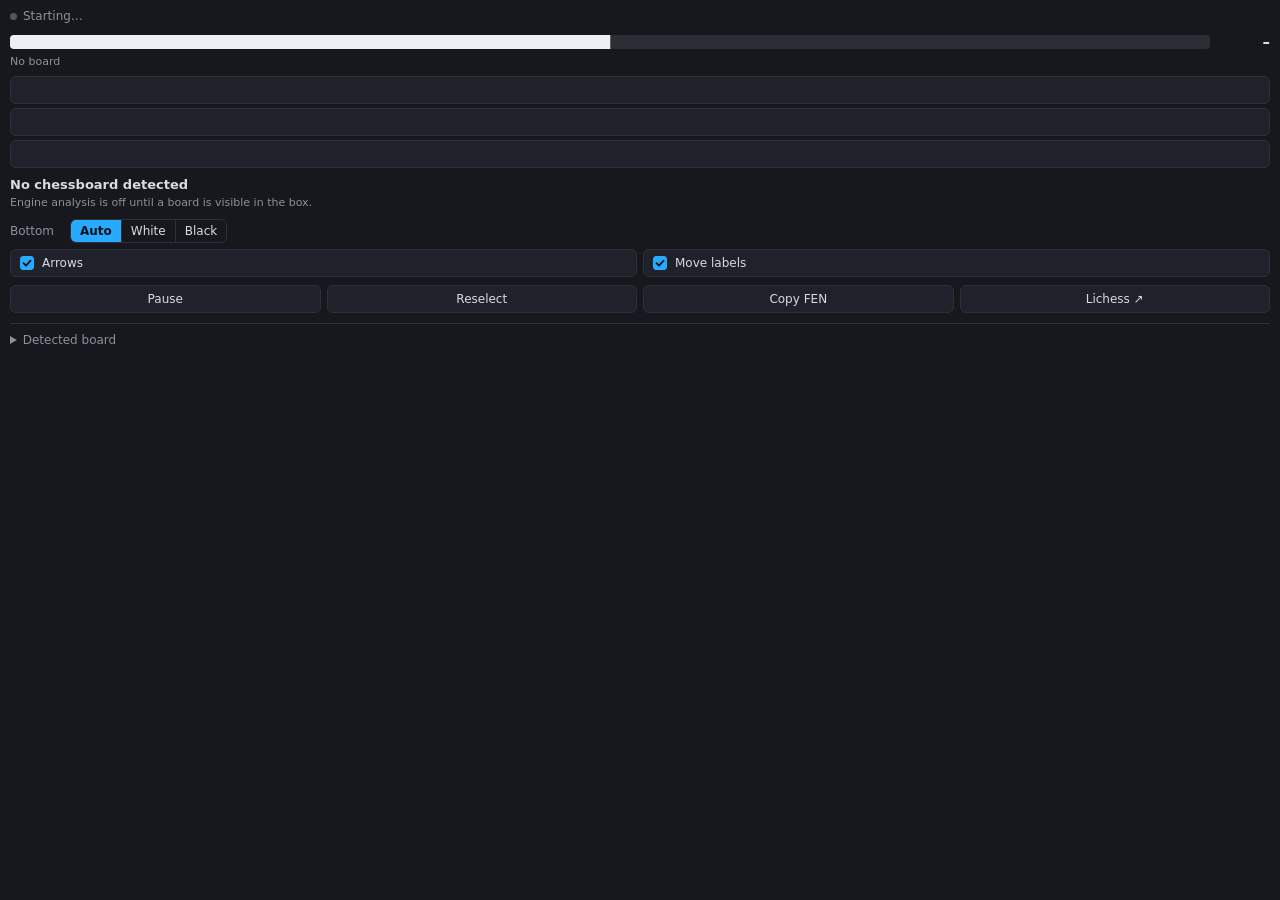
==== extension/panel.html @ 8dba6543 "Live Chess Analysis: Chrome extension for live engine analysis of chess videos Square classifier (ON" ====
<!doctype html>
<html>
<head>
<meta charset="utf-8">
<title>Live Chess Analysis</title>
<link rel="stylesheet" href="panel.css">
</head>
<body>
  <div id="status"><span class="dot"></span><span id="statusText">Starting…</span></div>

  <div id="evalRow">
    <div id="evalBar"><div id="evalFill"></div><div id="evalMid"></div></div>
    <div id="evalNum">–</div>
  </div>
  <div id="depth">&nbsp;</div>
  <ol id="lines"></ol>

  <div id="msg" hidden></div>

  <div id="state"><div class="tmrow"><b id="toMove"></b><span id="moveLabel" hidden></span></div><span id="history"></span></div>

  <div class="row">
    <span class="lbl">Bottom</span>
    <div class="seg" id="orientSeg"><button data-v="auto" class="on">Auto</button><button data-v="white">White</button><button data-v="black">Black</button></div>
  </div>

  <div class="row toggles">
    <label class="tog"><input type="checkbox" id="arrows" checked><span>Arrows</span></label>
    <label class="tog"><input type="checkbox" id="labels" checked><span>Move labels</span></label>
  </div>

  <div class="actions">
    <button id="pause">Pause</button>
    <button id="reselect" title="Draw the board box again">Reselect</button>
    <button id="copy" title="Copy the position as FEN">Copy FEN</button>
    <button id="lichess" title="Open this position on Lichess">Lichess ↗</button>
  </div>

  <details id="boardBox">
    <summary>Detected board</summary>
    <div class="row">
      <span class="lbl">Max rate</span>
      <input type="range" id="rate" min="1" max="30" step="1" value="5">
      <span id="rateVal" class="hint">5 Hz</span>
    </div>
    <div id="perfRow" class="hint"><span id="perf"></span></div>
    <div id="mini"></div>
    <code id="fen"></code>
    <div id="scanInfo"></div>
  </details>

<script type="module" src="panel.js"></script>
</body>
</html>
---- extension/panel.css ----
:root{--bg:#16181d;--bg2:#1f222a;--line:#2c3038;--fg:#d8dbe2;--dim:#8a919e;--acc:#28aaff;--warn:#f0a93b}
*{box-sizing:border-box}
html,body{margin:0;background:var(--bg);color:var(--fg);font:12px/1.35 system-ui,-apple-system,"Segoe UI",sans-serif}
body{padding:8px 10px 10px}
button{font:inherit;color:var(--fg);background:var(--bg2);border:1px solid var(--line);border-radius:6px;padding:4px 8px;cursor:pointer}
button:hover{border-color:#454b57}
#status{display:flex;align-items:center;gap:6px;color:var(--dim);margin-bottom:8px;white-space:nowrap;min-width:0}
#statusText{flex:1;min-width:0;overflow:hidden;text-overflow:ellipsis}
#status .dot{width:7px;height:7px;border-radius:50%;background:#555}
#status.live .dot{background:#3ecf6e;box-shadow:0 0 6px #3ecf6e}
#status.warn .dot{background:var(--warn)}
#perfRow{margin:-2px 0 6px 60px;font-variant-numeric:tabular-nums;min-height:15px}

#evalRow{display:flex;align-items:center;gap:8px}
#evalBar{position:relative;flex:1;height:14px;border-radius:4px;background:#2b2e35;overflow:hidden}
#evalFill{position:absolute;inset:0 auto 0 0;width:50%;background:#eceff4;transition:width .35s ease}
#evalMid{position:absolute;left:50%;top:0;bottom:0;width:1px;background:rgba(127,127,127,.6)}
#evalNum{min-width:52px;text-align:right;font-weight:700;font-size:15px;font-variant-numeric:tabular-nums}
#depth{color:var(--dim);font-size:11px;margin:3px 0 6px}

#lines{list-style:none;margin:0 0 8px;padding:0;display:grid;gap:4px}
#lines li{min-width:0;overflow:hidden;display:flex;gap:8px;align-items:baseline;background:var(--bg2);border:1px solid var(--line);border-radius:6px;padding:5px 7px;min-height:28px}
#lines .sc{flex:none;min-width:46px;font-weight:700;font-variant-numeric:tabular-nums}
#lines .sc.w{color:#fff}#lines .sc.b{color:#9aa3b2}
#lines .pv{flex:1;min-width:0;white-space:nowrap;overflow:hidden;text-overflow:ellipsis;color:#c7ccd6}
#lines .pv b{color:#fff;font-weight:600}
#lines .n{color:var(--dim)}

#msg{background:rgba(240,169,59,.12);border:1px solid rgba(240,169,59,.35);color:#f5c77e;border-radius:6px;padding:6px 8px;margin-bottom:8px}

.row{display:flex;align-items:center;gap:8px;margin:6px 0}
.lbl{width:52px;flex:none;color:var(--dim)}
.seg{display:flex;border:1px solid var(--line);border-radius:6px;overflow:hidden}
.seg button{border:0;border-radius:0;background:transparent;padding:3px 9px}
.seg button+button{border-left:1px solid var(--line)}
.seg button.on{background:var(--acc);color:#04121d;font-weight:600}
.hint{color:var(--dim);font-size:11px}

details{margin:10px 0 0;border-top:1px solid var(--line);padding-top:8px}
details[open] summary{margin-bottom:6px}
summary{cursor:pointer;color:var(--dim)}
#mini{display:grid;grid-template-columns:repeat(8,1fr);width:176px;margin:6px 0;border:1px solid var(--line)}
#mini div{aspect-ratio:1;display:grid;place-items:center;font-size:17px;line-height:1}
#mini .l{background:#e9e3d3}#mini .d{background:#a98c6a}
#mini .w{color:#fff;text-shadow:0 0 1px #000,0 0 1px #000,0 0 2px #000}
#mini .bk{color:#111}
#mini .u{outline:2px solid var(--warn);outline-offset:-2px}
#fen{display:block;font-size:10.5px;color:var(--dim);word-break:break-all;user-select:all}

.actions{display:grid;grid-template-columns:repeat(4,1fr);gap:6px;margin-top:8px}
.actions button{height:28px;padding:0 4px;white-space:nowrap;text-align:center}
.grow{flex:1}
.toggles{display:grid;grid-template-columns:1fr 1fr;gap:6px}
.tog{position:relative;cursor:pointer;user-select:none;display:block}
.tog input{position:absolute;opacity:0;pointer-events:none}
.tog span{display:flex;align-items:center;gap:8px;height:28px;padding:0 9px;border:1px solid var(--line);border-radius:6px;background:var(--bg2);color:var(--dim)}
.tog span::before{content:'';flex:none;width:14px;height:14px;box-sizing:border-box;border:1.5px solid #5a6170;border-radius:3px;background:transparent center/10px no-repeat}
.tog input:checked + span{color:var(--fg)}
.tog input:checked + span::before{border-color:var(--acc);background-color:var(--acc);background-image:url("data:image/svg+xml,%3Csvg xmlns='http://www.w3.org/2000/svg' viewBox='0 0 10 10'%3E%3Cpath d='M1.5 5.2 4 7.6 8.6 2.6' fill='none' stroke='%2304121d' stroke-width='1.8' stroke-linecap='round' stroke-linejoin='round'/%3E%3C/svg%3E")}
.tog:hover span{border-color:#454b57}
.tog input:focus-visible + span{outline:2px solid var(--acc);outline-offset:1px}
#state{display:flex;flex-direction:column;gap:2px;margin:2px 0 8px}
#state b{font-size:13px}
#history{color:var(--dim);font-size:11px;white-space:nowrap;overflow:hidden;text-overflow:ellipsis}
#scanInfo{color:var(--dim);font-size:10.5px;margin-top:4px}
#rate{flex:1;accent-color:var(--acc)}
#rateVal{min-width:38px;text-align:right;font-variant-numeric:tabular-nums}
.tmrow{display:flex;align-items:center;gap:8px}
#moveLabel{display:inline-flex;align-items:center;gap:5px;font-weight:700;font-size:12.5px;white-space:nowrap}
#moveLabel svg{flex:none;display:block}
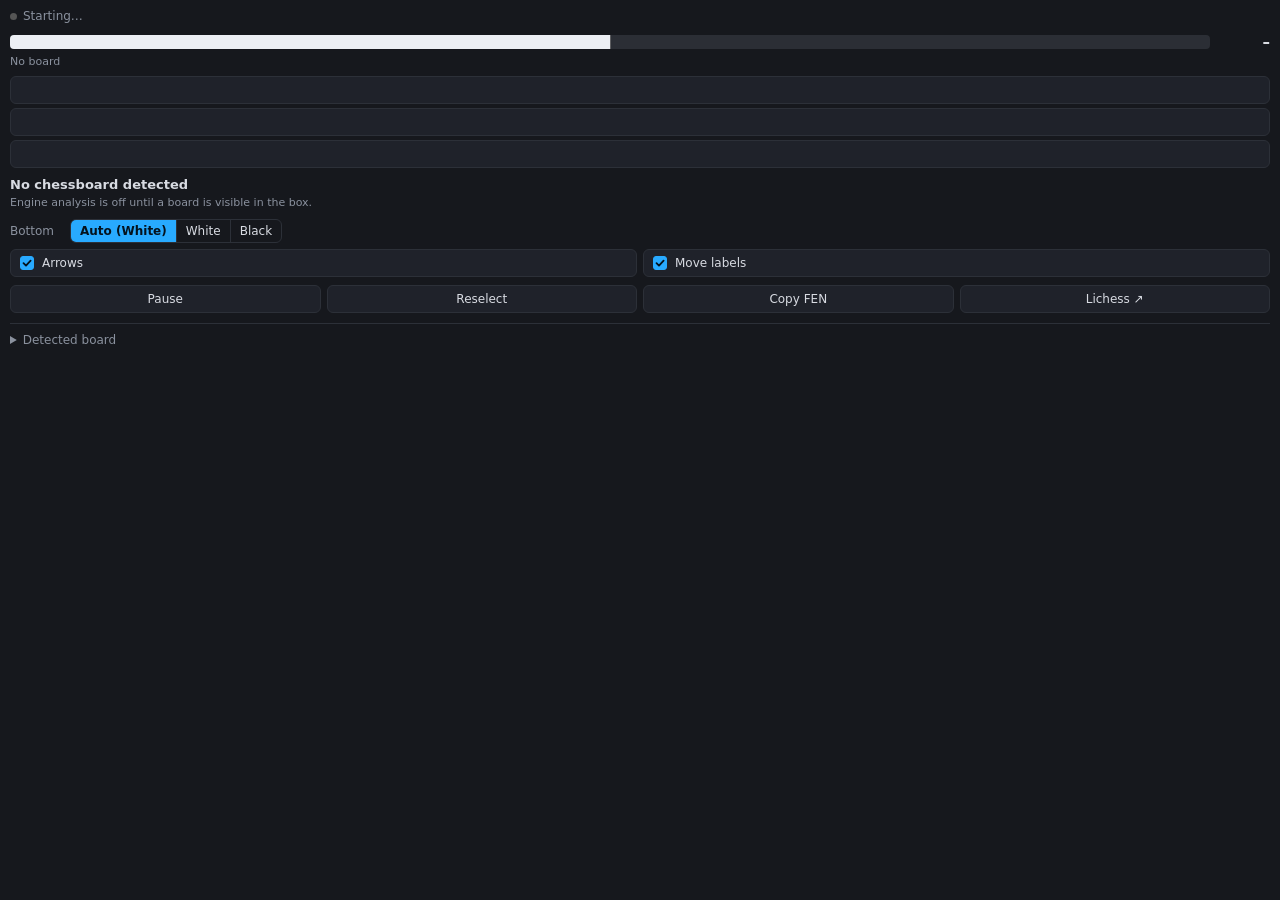
==== commit 2fcd9c04: "Max scan rate 60 Hz with pipelined scans; better orientation fallback (move legality, facing pawns, " ====
--- a/extension/panel.html
+++ b/extension/panel.html
@@ -2,7 +2,7 @@
 <html>
 <head>
 <meta charset="utf-8">
-<title>Live Chess Analysis</title>
+<title>Simple Chess Video Analyzer Extension</title>
 <link rel="stylesheet" href="panel.css">
 </head>
 <body>
@@ -21,7 +21,7 @@
 
   <div class="row">
     <span class="lbl">Bottom</span>
-    <div class="seg" id="orientSeg"><button data-v="auto" class="on">Auto</button><button data-v="white">White</button><button data-v="black">Black</button></div>
+    <div class="seg" id="orientSeg"><button data-v="auto" class="on">Auto <span id="autoSide">(White)</span></button><button data-v="white">White</button><button data-v="black">Black</button></div>
   </div>
 
   <div class="row toggles">
@@ -40,8 +40,8 @@
     <summary>Detected board</summary>
     <div class="row">
       <span class="lbl">Max rate</span>
-      <input type="range" id="rate" min="1" max="30" step="1" value="5">
-      <span id="rateVal" class="hint">5 Hz</span>
+      <input type="range" id="rate" min="1" max="60" step="1" value="30">
+      <span id="rateVal" class="hint">30 Hz</span>
     </div>
     <div id="perfRow" class="hint"><span id="perf"></span></div>
     <div id="mini"></div>
